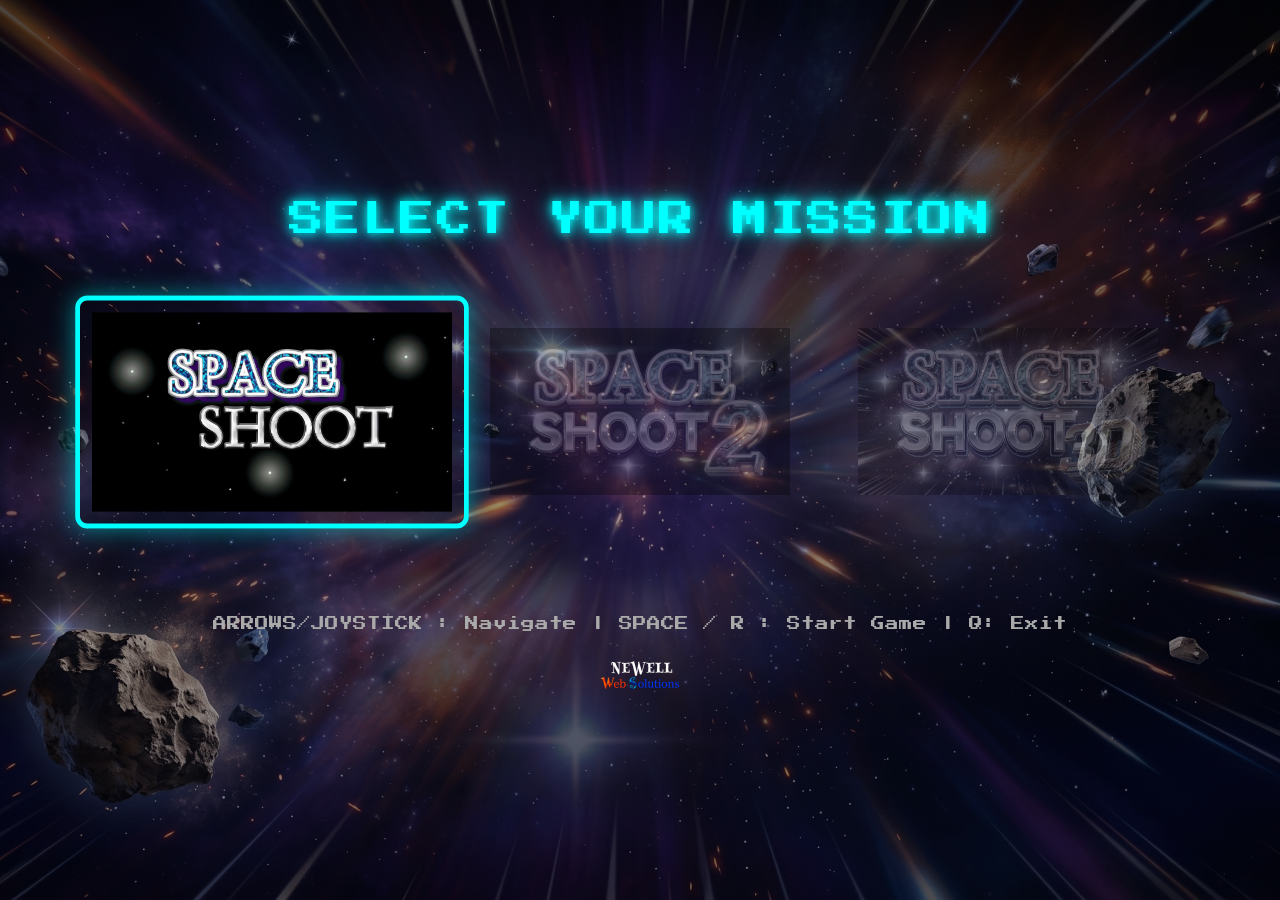
==== index.html @ d73d557a "Add files via upload" ====
<!DOCTYPE html>
<html lang="en">
<head>
    <meta charset="UTF-8">
    <title>Space Shoot Arcade</title>
    <link rel="stylesheet" href="style.css">
</head>
<body>
    <!-- Idle Demo Video (overlay on top - unmuted for audio) -->
    <video id="demo-video" src="demo.mp4" loop></video>

    <!-- Main Arcade Interface -->
    <div id="menu-container">
        <div class="header">SELECT YOUR MISSION</div>
        
        <div id="game-carousel">
            <!-- Game 1 -->
            <div class="game-item selected" data-target="spaceshoot1/index.html">
                <img src="SpaceShoot 1 LOGO_2.jpg" alt="Space Shoot 1">
            </div>
            <!-- Game 2 -->
            <div class="game-item" data-target="spaceshoot2/index.html">
                <img src="SpaceShoot 2 LOGO_2.jpg" alt="Space Shoot 2">
            </div>
            <!-- Game 3 -->
            <div class="game-item" data-target="spaceshoot3d/index.html">
                <img src="SpaceShoot 3 LOGO_2.png" alt="Space Shoot 3D">
            </div>
        </div>

        <!-- System Controls & Branding Footer -->
        <div class="footer-container">
            <div class="sub-message">ARROWS/JOYSTICK : Navigate | SPACE / R : Start Game | Q: Exit</div>
            <img class="developer-logo" src="NWS.png" alt="NWS Logo">
        </div>
    </div>

    <script src="arcade.js"></script>
</body>
</html>
---- style.css ----
@import url('https://fonts.googleapis.com/css2?family=Press+Start+2P&display=swap');

body {
    background-color: black;
    background-image: url('menuBG.jpg');
    background-size: cover;
    background-position: center;
    background-repeat: no-repeat;
    color: white;
    font-family: 'Press Start 2P', 'Courier New', monospace;
    overflow: hidden;
    margin: 0;
    user-select: none;
}

#demo-video {
    display: none;
    position: fixed;
    top: 0;
    left: 0;
    width: 100vw;
    height: 100vh;
    object-fit: cover;
    z-index: 100;
}

#menu-container {
    position: relative;
    z-index: 2; 
    display: flex;
    flex-direction: column;
    align-items: center;
    justify-content: center;
    height: 100vh;
    /* Semi-transparent dark overlay to make text/logos pop against the background image */
    background: rgba(0, 0, 0, 0.4); 
}

.header {
    font-size: 2.2rem;
    color: #00ffff;
    text-shadow: 0 0 10px #00ffff, 0 0 20px #00ffff;
    margin-bottom: 50px;
    letter-spacing: 2px;
}

#game-carousel {
    display: flex;
    align-items: center;
    gap: 40px;
    height: 250px;
}

.game-item {
    width: 300px;
    transition: all 0.2s ease-in-out;
    opacity: 0.3;
    filter: grayscale(80%);
    border: 4px solid transparent;
    border-radius: 10px;
    padding: 10px;
}

.game-item img {
    width: 100%;
    height: auto;
    display: block;
}

.game-item.selected {
    opacity: 1;
    filter: grayscale(0%);
    transform: scale(1.2);
    border: 4px solid #00ffff;
    box-shadow: 0 0 20px rgba(0, 255, 255, 0.5);
}

.footer-container {
    margin-top: 80px;
    text-align: center;
    display: flex;
    flex-direction: column;
    align-items: center;
    gap: 20px;
}

.sub-message {
    font-size: 0.85rem;
    color: #aaaaaa;
}

.developer-logo {
    height: 48px;
    width: auto;
    display: block;
    margin: 0 auto;
}
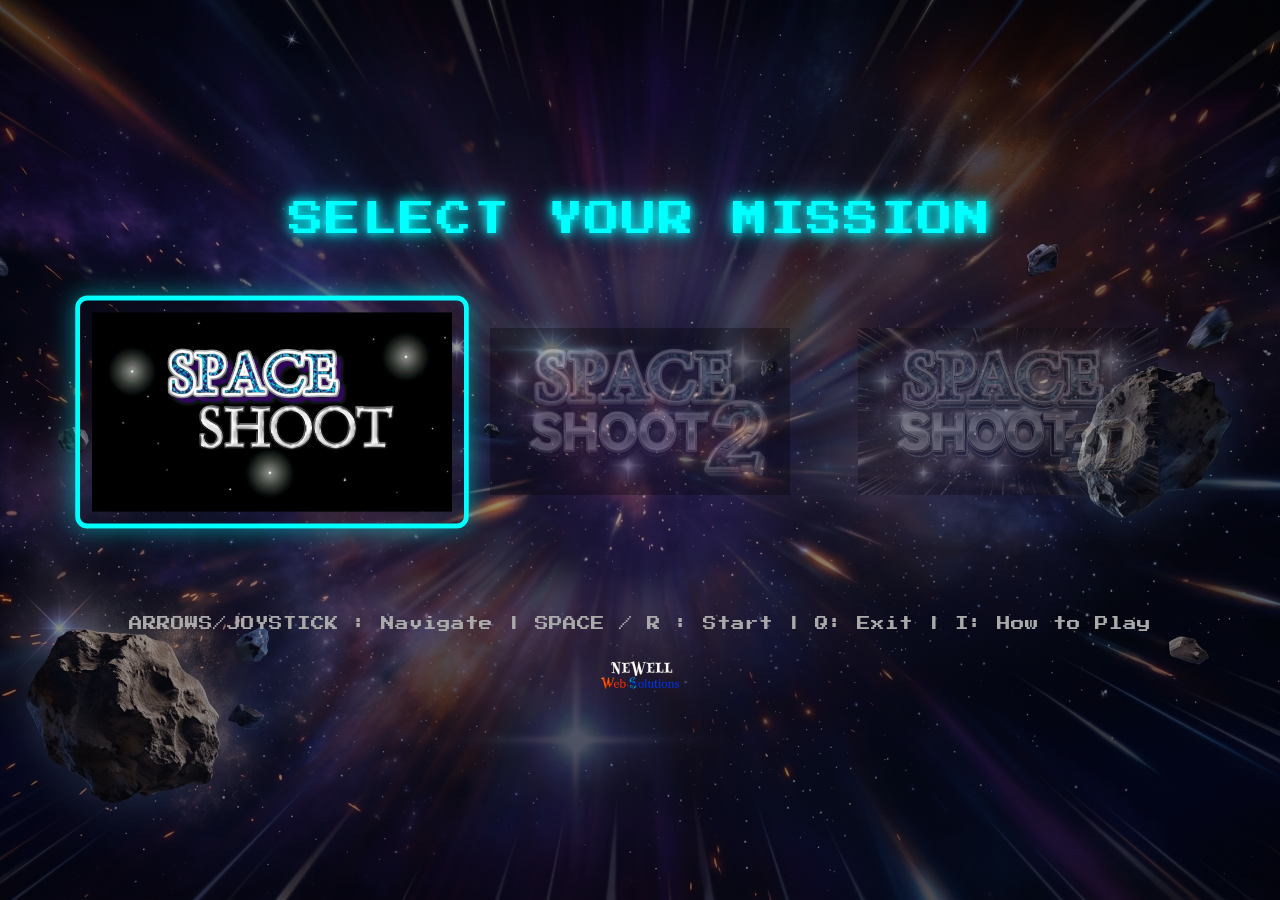
==== commit 18521946: "Add files via upload" ====
--- a/index.html
+++ b/index.html
@@ -30,7 +30,9 @@
 
         <!-- System Controls & Branding Footer -->
         <div class="footer-container">
-            <div class="sub-message">ARROWS/JOYSTICK : Navigate | SPACE / R : Start Game | Q: Exit</div>
+            <div class="sub-message">
+                ARROWS/JOYSTICK : Navigate | SPACE / R : Start | Q: Exit | <a href="instruction_card.html" style="color: inherit; text-decoration: none;">I: How to Play</a>
+            </div>
             <img class="developer-logo" src="NWS.png" alt="NWS Logo">
         </div>
     </div>
